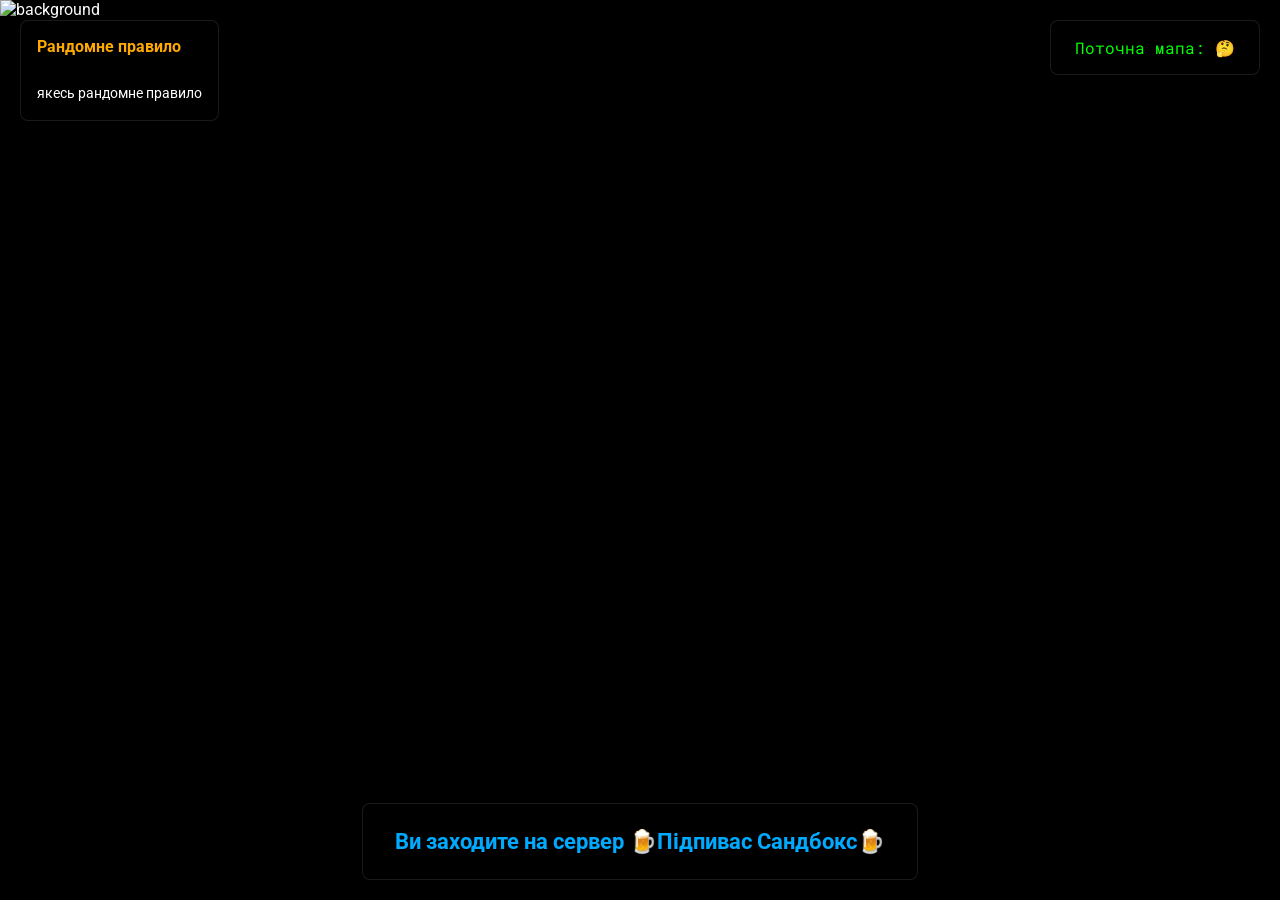
==== index.html @ f7c3ebb1 "jolly podpivas Updated server title and added new image URLs and rules." ====
<!DOCTYPE html>
<html lang="uk">
<head>
    <meta charset="UTF-8">
    <meta http-equiv="X-UA-Compatible" content="IE=edge">
    <meta name="viewport" content="width=device-width, initial-scale=1.0">
    <title>Loading Screen</title>
    <!-- import fonts -->
    <link rel="preconnect" href="https://fonts.googleapis.com">
    <link rel="preconnect" href="https://fonts.gstatic.com" crossorigin>
    <link href="https://fonts.googleapis.com/css2?family=Roboto:ital,wght@0,400;0,700;1,400;1,700&display=swap" rel="stylesheet">
    <link href="https://fonts.googleapis.com/css2?family=Roboto+Mono&display=swap" rel="stylesheet">
    <!-- import styles -->
    <style>
        @keyframes screenturn {
            from {
                transform: scale(1) rotate(0deg);
            }
            to {
                transform: scale(1.2) rotate(5deg);
            }
        }

        body {
            margin: 0;
            padding: 0;
            background-color: black;
            font-family: 'Roboto', sans-serif;
            overflow: hidden;
        }

        code {
            font-family: 'Roboto Mono', monospace;
            padding: 2px 4px;
            background-color: rgba(0,0,0, 0.25);
            border-radius: 4px;
        }

        #content {
            position: relative;
            width: 100vw;
            height: 100vh;
            display: flex;
            flex-direction: column;
            justify-content: space-between;
            color: white;
        }

        #screenbg {
            position: fixed;
            left: 0;
            top: 0;
            width: 100%;
            height: 100%;
            object-fit: cover;
            z-index: -1;
            animation-name: screenturn;
            animation-duration: 10s;
            animation-timing-function: linear;
            animation-iteration-count: infinite;
        }

        .stats {
            position: absolute;
            top: 20px;
            right: 20px;
            padding: 1em;
            background-color: rgba(0, 0, 0, 0.7);
            backdrop-filter: blur(8px);
            border-radius: 8px;
            border: 1px solid rgba(255, 255, 255, 0.1);
        }

        #curmap {
            padding: 4px 8px;
            background-color: rgba(0,0,0, 0.5);
            border-radius: 4px;
            font-family: 'Roboto Mono', monospace;
            color: #00ff00;
        }

        .rules {
            position: absolute;
            top: 20px;
            left: 20px;
            padding: 1em;
            background-color: rgba(0, 0, 0, 0.7);
            backdrop-filter: blur(8px);
            border-radius: 8px;
            border: 1px solid rgba(255, 255, 255, 0.1);
            max-width: 400px;
            box-shadow: 0 4px 16px rgba(0, 0, 0, 0.3);
        }

        .rules b {
            font-size: 1em;
            color: #ffaa00;
            display: block;
            margin-bottom: 8px;
        }

        #random_rule {
            font-size: 0.9em;
            line-height: 1.3;
            color: #ffffff;
        }

        .bottom {
            position: absolute;
            bottom: 20px;
            left: 50%;
            transform: translateX(-50%);
            padding: 1.5em 2em;
            background-color: rgba(0, 0, 0, 0.8);
            backdrop-filter: blur(10px);
            border-radius: 8px;
            border: 1px solid rgba(255, 255, 255, 0.1);
            box-shadow: 0 4px 16px rgba(0, 0, 0, 0.3);
        }

        .title {
            font-size: 1.4em;
            font-weight: bold;
            color: #00aaff;
            text-align: center;
            text-shadow: 0 2px 4px rgba(0, 0, 0, 0.5);
        }
    </style>
</head>
<body>
    <div id="content">
        <img id="screenbg" src="" alt="background">
        <div class="stats">
            <span id="curmap">Поточна мапа: 🤔</span>
        </div>
        <div class="rules">
            <b>Рандомне правило</b><br>
            <span id="random_rule">якесь рандомне правило</span>
        </div>
        <div class="bottom">
            <div class="title">Ви заходите на сервер 🍺Підпивас Сандбокс🍺</div>
        </div>
    </div>
    <script>

        var screenshots = [
          


        "https://zenius07.github.io/sigma/papka/1.jpg",
        "https://zenius07.github.io/sigma/papka/2.jpg",
        "https://zenius07.github.io/sigma/papka/3.jpg",
        "https://zenius07.github.io/sigma/papka/4.jpg",
        "https://zenius07.github.io/sigma/papka/5.jpg"
        "https://zenius07.github.io/sigma/papka/6.jpg",
        "https://zenius07.github.io/sigma/papka/7.jpg",
            "https://zenius07.github.io/sigma/papka/8.jpg",
            "https://zenius07.github.io/sigma/papka/9.png",
            "https://zenius07.github.io/sigma/papka/10.png",
            "https://zenius07.github.io/sigma/papka/11.jpg",
            "https://zenius07.github.io/sigma/papka/12.png",
            "https://zenius07.github.io/sigma/papka/13.png",
            "https://zenius07.github.io/sigma/papka/14.png",
            "https://zenius07.github.io/sigma/papka/15.png",
            "https://zenius07.github.io/sigma/papka/16.png",
            
    

        ];

        var rules = [
            "1. Останнє слово за адміністрацією, у спірних ситуаціях адміністрація має вирішальне слово.",
            "2. Не будь мудаком - універсальне правило яке охоплює всі можливі порушення.",
            "3. Проп-пуш, проп-блок заборонено, використовуйте кейпади або пропи які можливо зруйнувати вибухівкою.",
            "4. Чіти, E2 ВХ, Е2 Радари, Pac3 абуз і подібна перевага над іншими гравцями заборонена.",
            "5. Не заважайте білдерам будувати або ж будучи білдером не заважайте гравцям в пвп.",
            "6. Заборонена нечесна перевага над іншими, наприклад турелі які вбивають моментально, вайр мод побудови проти яких неможливо виграти і т.п.",
            "7. Якщо ви будуєте базу, до неї повинен бути прийнамні 1 спосіб адекватно потрапити, наприклад пропи які можно зламати вибухівкою або кейпади які відкривають двері на тривалий час (не на 1 секунду)."
        ];

        setInterval(setBackground, 3000);
        function setBackground() {
            var selected_screenshot = screenshots[Math.floor(Math.random() * screenshots.length)];
            document.getElementById("screenbg").src = selected_screenshot;
        }

        setInterval(writeRandomRule, 15000);
        function writeRandomRule() {
            var selected_rule = rules[Math.floor(Math.random() * rules.length)];
            document.getElementById("random_rule").innerHTML = selected_rule;
        }
        
        function GameDetails( servername, serverurl, mapname, maxplayers, steamid, gamemode, volume, language ) {
            document.getElementById("curmap").innerHTML = "Поточна мапа: " + mapname;
        }
        
        setBackground();
        writeRandomRule();
        
    </script>
</body>
</html>
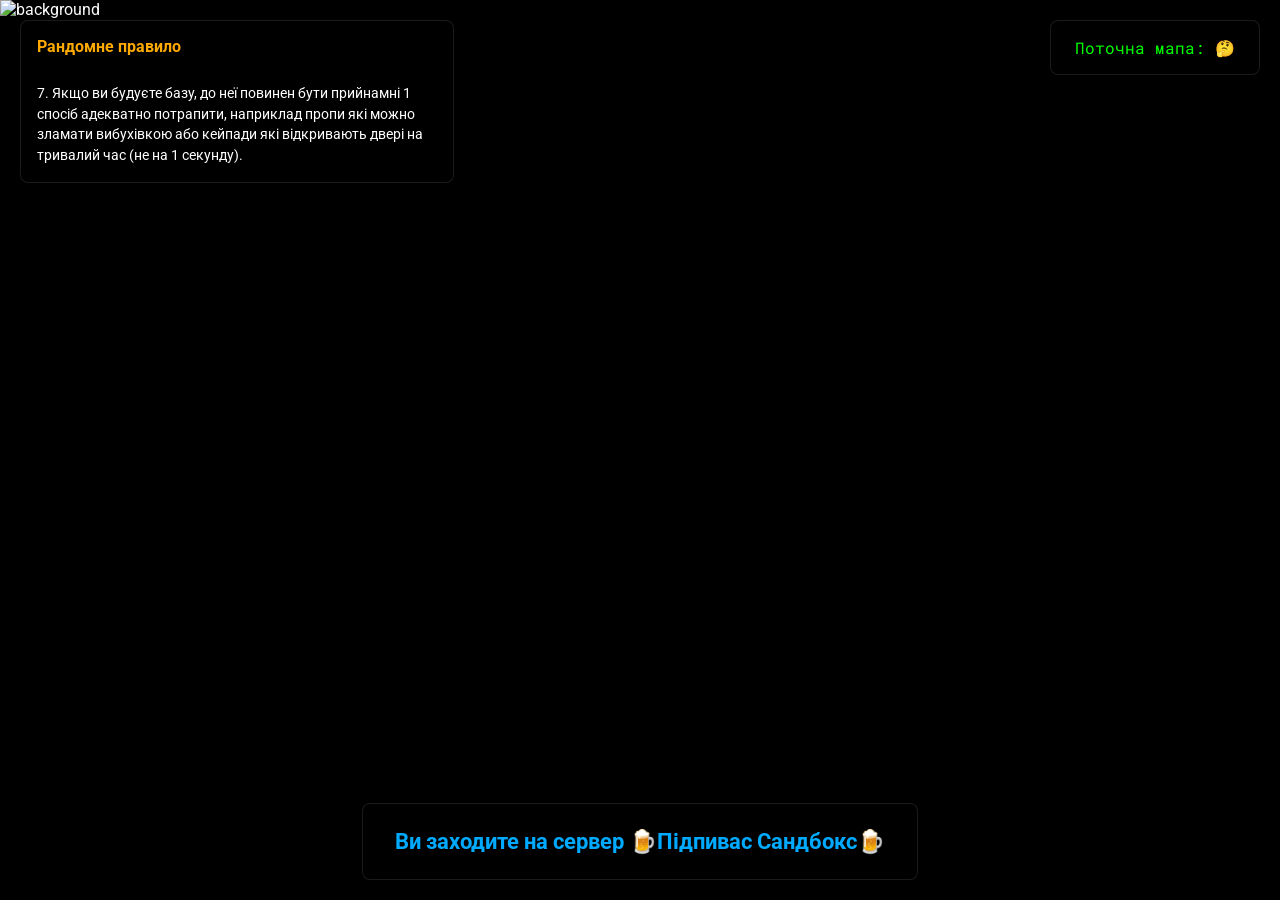
==== commit 70ef6b7d: "new images" ====
--- a/index.html
+++ b/index.html
@@ -151,19 +151,20 @@
         "https://zenius07.github.io/sigma/papka/2.jpg",
         "https://zenius07.github.io/sigma/papka/3.jpg",
         "https://zenius07.github.io/sigma/papka/4.jpg",
-        "https://zenius07.github.io/sigma/papka/5.jpg"
+        "https://zenius07.github.io/sigma/papka/5.jpg",
         "https://zenius07.github.io/sigma/papka/6.jpg",
         "https://zenius07.github.io/sigma/papka/7.jpg",
-            "https://zenius07.github.io/sigma/papka/8.jpg",
-            "https://zenius07.github.io/sigma/papka/9.png",
-            "https://zenius07.github.io/sigma/papka/10.png",
-            "https://zenius07.github.io/sigma/papka/11.jpg",
-            "https://zenius07.github.io/sigma/papka/12.png",
-            "https://zenius07.github.io/sigma/papka/13.png",
-            "https://zenius07.github.io/sigma/papka/14.png",
-            "https://zenius07.github.io/sigma/papka/15.png",
-            "https://zenius07.github.io/sigma/papka/16.png",
-            
+        "https://zenius07.github.io/sigma/papka/8.jpg",
+        "https://zenius07.github.io/sigma/papka/9.png",
+        "https://zenius07.github.io/sigma/papka/10.png",
+        "https://zenius07.github.io/sigma/papka/11.jpg",
+        "https://zenius07.github.io/sigma/papka/12.png",
+        "https://zenius07.github.io/sigma/papka/13.png",
+        "https://zenius07.github.io/sigma/papka/14.png",
+        "https://zenius07.github.io/sigma/papka/15.png",
+        "https://zenius07.github.io/sigma/papka/16.png",
+        "https://zenius07.github.io/sigma/papka/17.png",
+        "https://zenius07.github.io/sigma/papka/18.png",
     
 
         ];
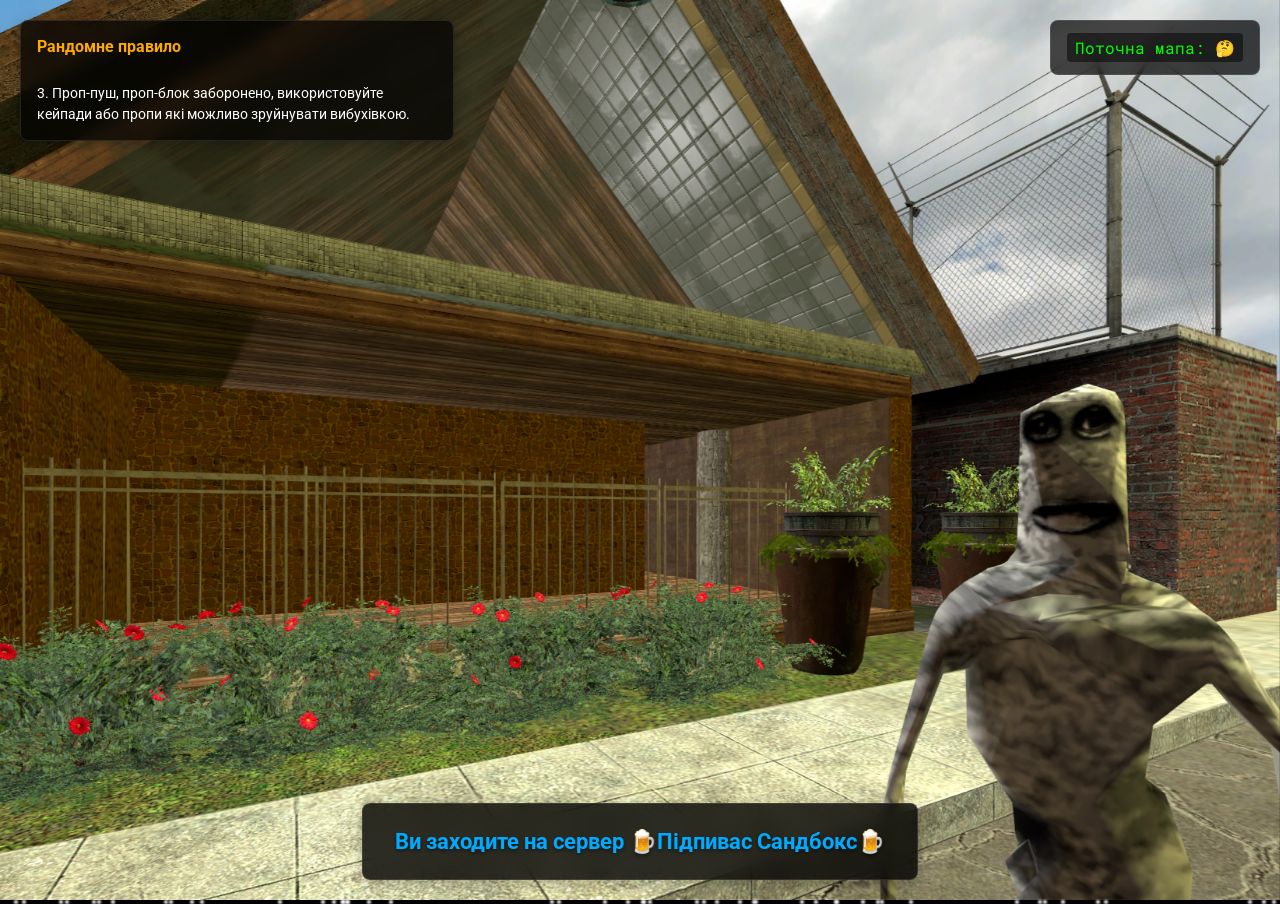
==== commit 7f9f43cd: "jolly" ====
--- a/index.html
+++ b/index.html
@@ -125,6 +125,28 @@
             text-align: center;
             text-shadow: 0 2px 4px rgba(0, 0, 0, 0.5);
         }
+
+        .snowflake {
+            position: absolute;
+            width: 4px;
+            height: 4px;
+            background: white;
+            border-radius: 50%;
+            filter: blur(1px);
+            animation: fall linear infinite;
+            pointer-events: none;
+        }
+
+        @keyframes fall {
+            from {
+                top: -10px;
+                opacity: 1;
+            }
+            to {
+                top: 100vh;
+                opacity: 0;
+            }
+        }
     </style>
 </head>
 <body>
@@ -141,6 +163,10 @@
             <div class="title">Ви заходите на сервер 🍺Підпивас Сандбокс🍺</div>
         </div>
     </div>
+    <audio id="bgmusic" autoplay loop volume="0.5">
+        <source src="music.mp3" type="audio/mpeg">
+        Ваш браузер не підтримує аудіо елемент.
+    </audio>
     <script>
 
         var screenshots = [
@@ -195,6 +221,19 @@
             document.getElementById("curmap").innerHTML = "Поточна мапа: " + mapname;
         }
         
+        // Створення сніжинок
+        for (let i = 0; i < 50; i++) {
+            let snow = document.createElement('div');
+            snow.className = 'snowflake';
+            snow.style.left = Math.random() * 100 + '%';
+            snow.style.animationDuration = (Math.random() * 5 + 5) + 's';
+            snow.style.animationDelay = Math.random() * 5 + 's';
+            document.body.appendChild(snow);
+        }
+        
+        // Встановлення гучності музики
+        document.getElementById('bgmusic').volume = 0.5;
+        
         setBackground();
         writeRandomRule();
         
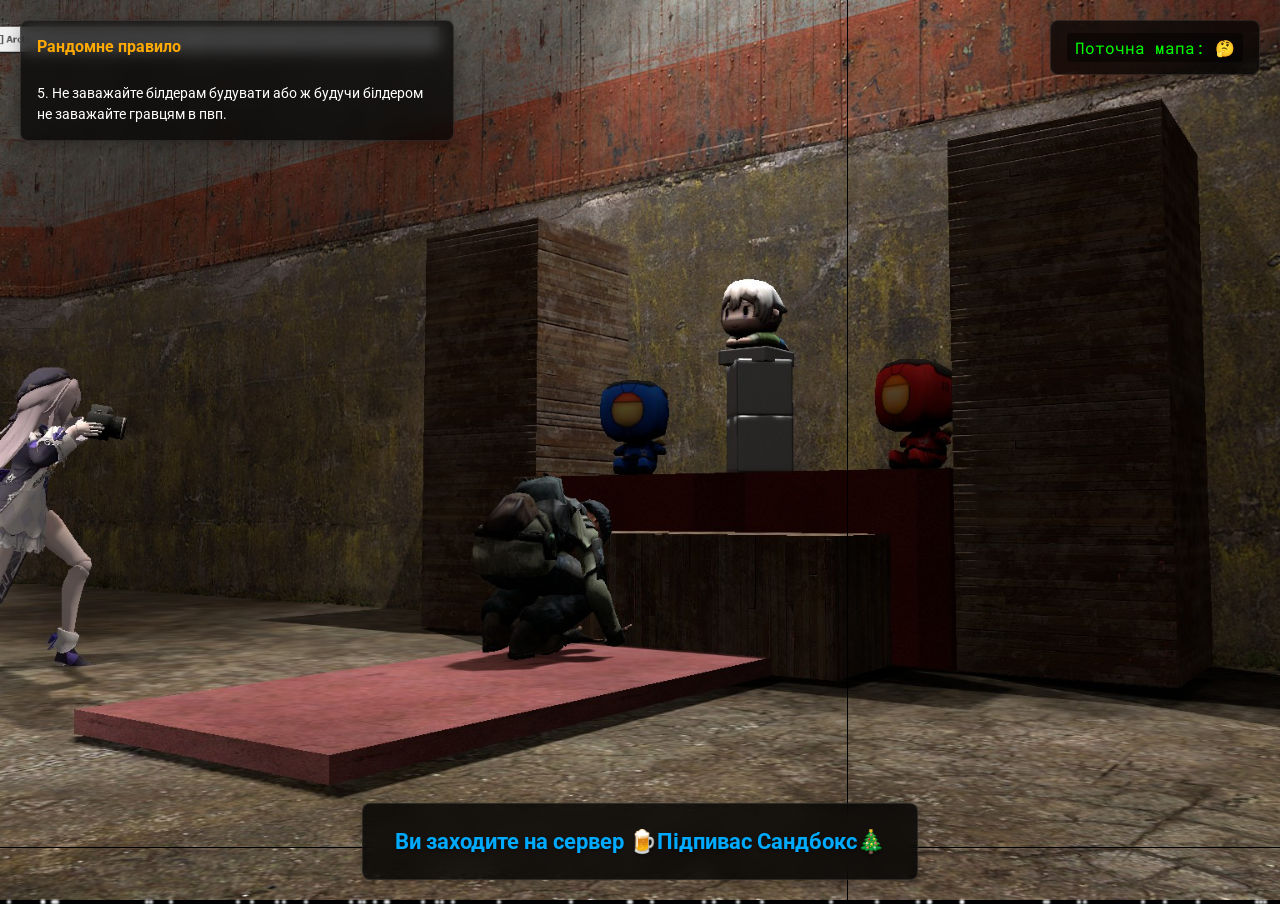
==== commit 4d6ef936: "title emoji" ====
--- a/index.html
+++ b/index.html
@@ -160,7 +160,7 @@
             <span id="random_rule">якесь рандомне правило</span>
         </div>
         <div class="bottom">
-            <div class="title">Ви заходите на сервер 🍺Підпивас Сандбокс🍺</div>
+            <div class="title">Ви заходите на сервер 🍺Підпивас Сандбокс🎄</div>
         </div>
     </div>
     <audio id="bgmusic" autoplay loop volume="0.5">
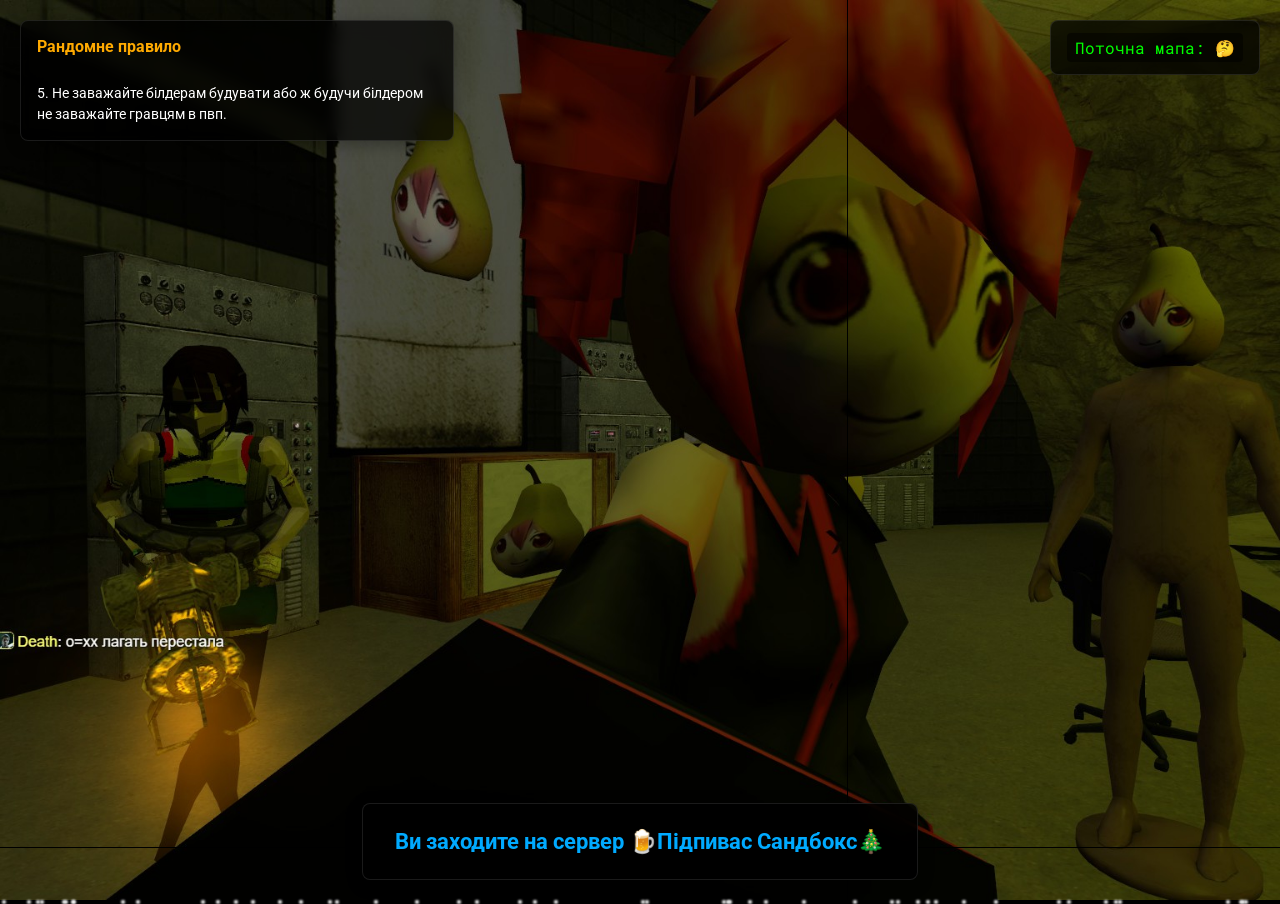
==== commit a5ace00a: "new screenshot" ====
--- a/index.html
+++ b/index.html
@@ -191,7 +191,8 @@
         "https://zenius07.github.io/sigma/papka/16.png",
         "https://zenius07.github.io/sigma/papka/17.png",
         "https://zenius07.github.io/sigma/papka/18.png",
-    
+        "https://zenius07.github.io/sigma/papka/19.jpg",
+
 
         ];
 
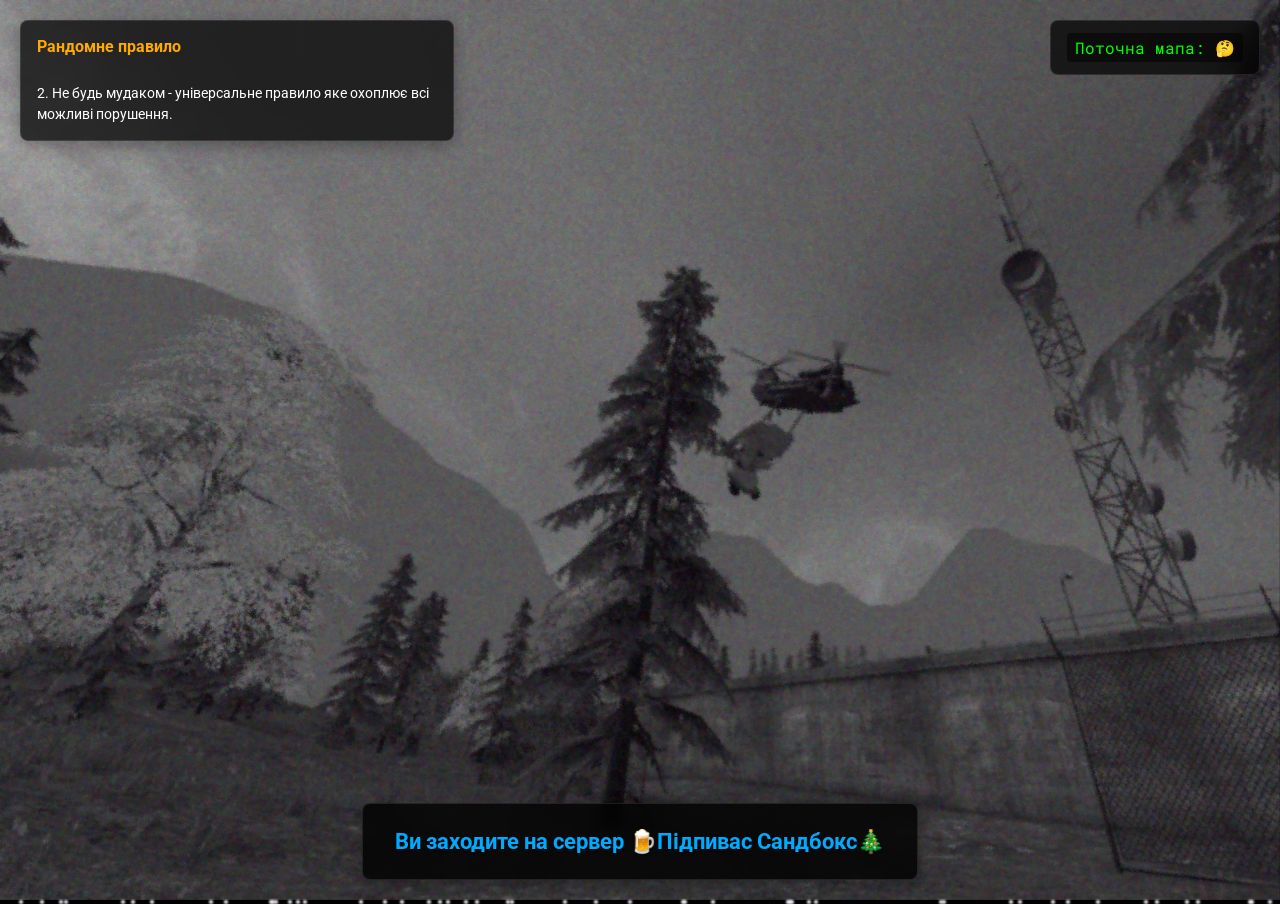
==== commit 4c289abf: "new images" ====
--- a/index.html
+++ b/index.html
@@ -192,6 +192,14 @@
         "https://zenius07.github.io/sigma/papka/17.png",
         "https://zenius07.github.io/sigma/papka/18.png",
         "https://zenius07.github.io/sigma/papka/19.jpg",
+        "https://zenius07.github.io/sigma/papka/20.jpg",
+        "https://zenius07.github.io/sigma/papka/21.jpg",
+        "https://zenius07.github.io/sigma/papka/22.jpg",
+        "https://zenius07.github.io/sigma/papka/23.jpg",
+        "https://zenius07.github.io/sigma/papka/24.jpg",
+        "https://zenius07.github.io/sigma/papka/25.jpg",
+        "https://zenius07.github.io/sigma/papka/26.jpg",
+        "https://zenius07.github.io/sigma/papka/27.jpg",
 
 
         ];
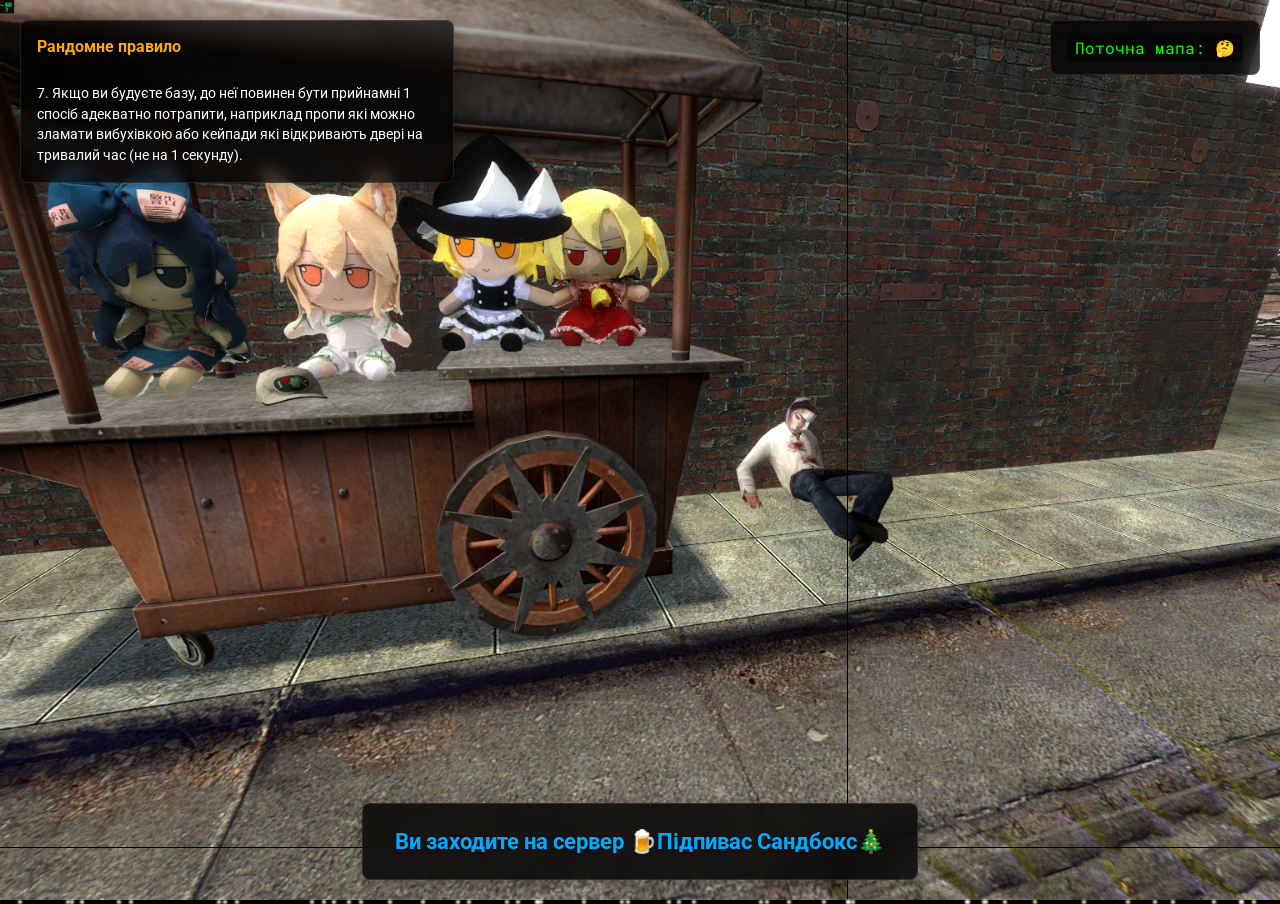
==== commit b17148d8: "jolly flyer image" ====
--- a/index.html
+++ b/index.html
@@ -200,6 +200,7 @@
         "https://zenius07.github.io/sigma/papka/25.jpg",
         "https://zenius07.github.io/sigma/papka/26.jpg",
         "https://zenius07.github.io/sigma/papka/27.jpg",
+        "https://zenius07.github.io/sigma/papka/28.png",
 
 
         ];
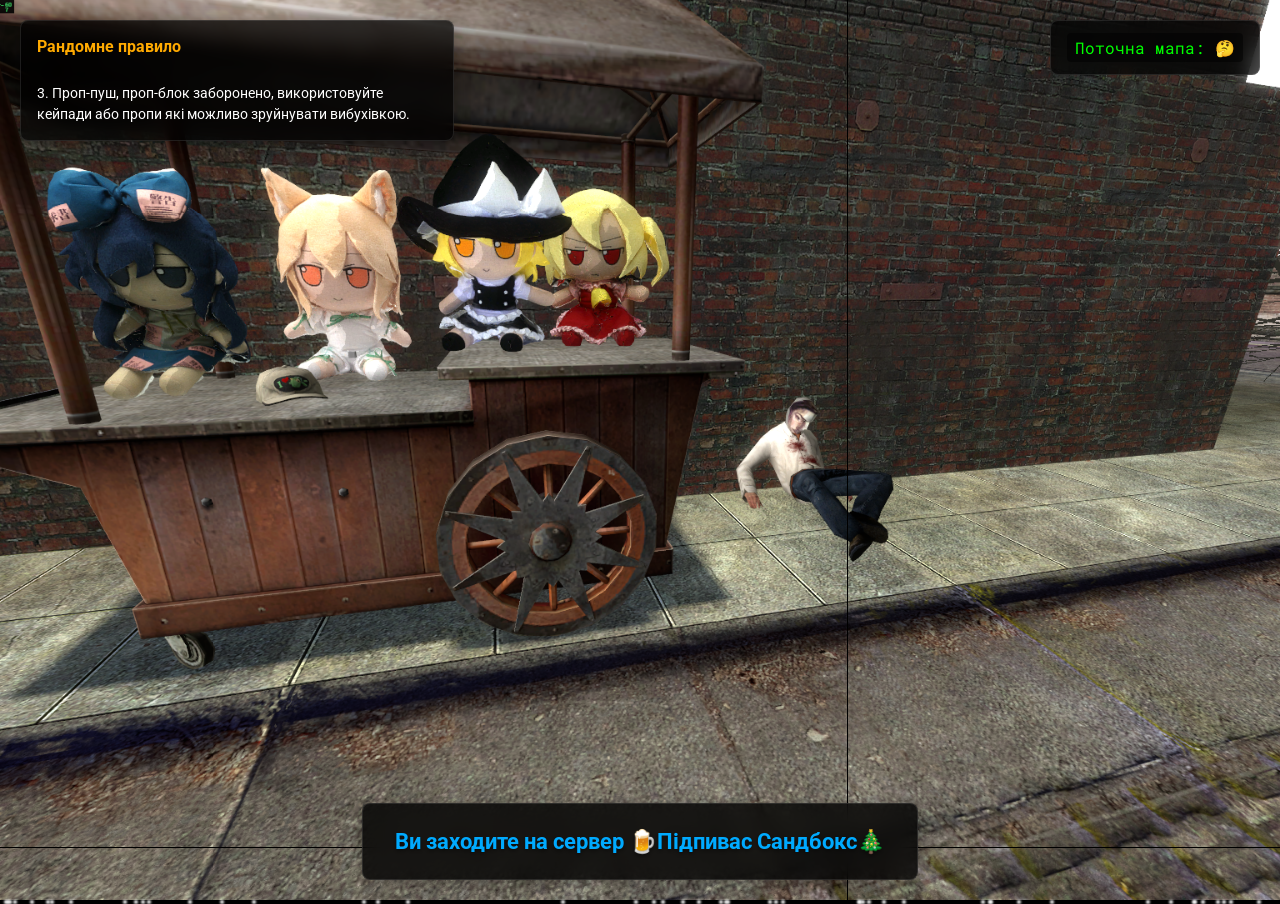
==== commit f3e67cc9: "Music off" ====
--- a/index.html
+++ b/index.html
@@ -163,10 +163,12 @@
             <div class="title">Ви заходите на сервер 🍺Підпивас Сандбокс🎄</div>
         </div>
     </div>
+    <!--
     <audio id="bgmusic" autoplay loop volume="0.5">
         <source src="music.mp3" type="audio/mpeg">
         Ваш браузер не підтримує аудіо елемент.
     </audio>
+    -->
     <script>
 
         var screenshots = [
@@ -240,9 +242,11 @@
             snow.style.animationDelay = Math.random() * 5 + 's';
             document.body.appendChild(snow);
         }
+
         
         // Встановлення гучності музики
-        document.getElementById('bgmusic').volume = 0.5;
+        //document.getElementById('bgmusic').volume = 0.5;
+        
         
         setBackground();
         writeRandomRule();
